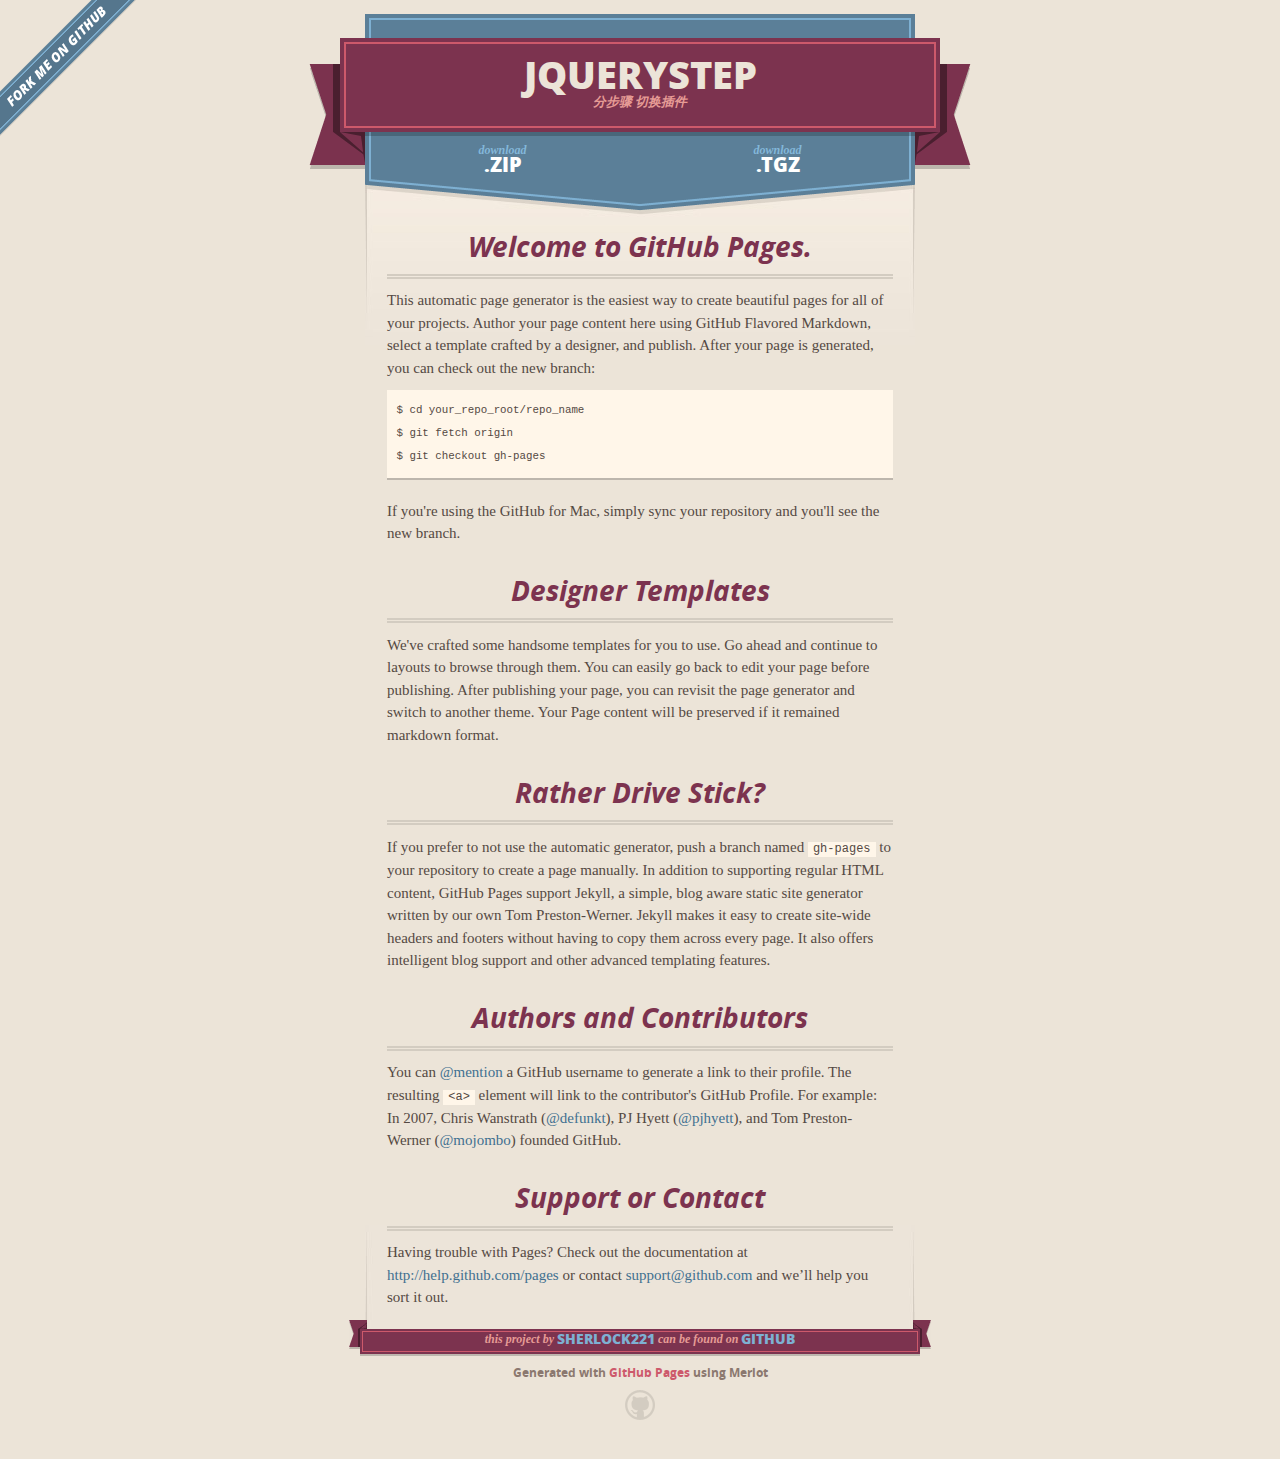
==== index.html @ be66e566 "Create gh-pages branch via GitHub" ====
<!DOCTYPE html>
<html>
  <head>
    <meta charset='utf-8'>
    <meta http-equiv="X-UA-Compatible" content="chrome=1">
    <meta name="viewport" content="width=640" />

    <link rel="stylesheet" href="stylesheets/core.css" media="screen"/>
    <link rel="stylesheet" href="stylesheets/mobile.css" media="handheld, only screen and (max-device-width:640px)"/>
    <link rel="stylesheet" href="stylesheets/pygment_trac.css"/>

    <script type="text/javascript" src="javascripts/modernizr.js"></script>
    <script type="text/javascript" src="https://ajax.googleapis.com/ajax/libs/jquery/1.7.1/jquery.min.js"></script>
    <script type="text/javascript" src="javascripts/headsmart.min.js"></script>
    <script type="text/javascript">
      $(document).ready(function () {
        $('#main_content').headsmart()
      })
    </script>
    <title>Jquerystep by sherlock221</title>
  </head>

  <body>
    <a id="forkme_banner" href="https://github.com/sherlock221/jquerystep">View on GitHub</a>
    <div class="shell">

      <header>
        <span class="ribbon-outer">
          <span class="ribbon-inner">
            <h1>Jquerystep</h1>
            <h2>分步骤 切换插件</h2>
          </span>
          <span class="left-tail"></span>
          <span class="right-tail"></span>
        </span>
      </header>

      <section id="downloads">
        <span class="inner">
          <a href="https://github.com/sherlock221/jquerystep/zipball/master" class="zip"><em>download</em> .ZIP</a><a href="https://github.com/sherlock221/jquerystep/tarball/master" class="tgz"><em>download</em> .TGZ</a>
        </span>
      </section>


      <span class="banner-fix"></span>


      <section id="main_content">
        <h3>
<a name="welcome-to-github-pages" class="anchor" href="#welcome-to-github-pages"><span class="octicon octicon-link"></span></a>Welcome to GitHub Pages.</h3>

<p>This automatic page generator is the easiest way to create beautiful pages for all of your projects. Author your page content here using GitHub Flavored Markdown, select a template crafted by a designer, and publish. After your page is generated, you can check out the new branch:</p>

<pre><code>$ cd your_repo_root/repo_name
$ git fetch origin
$ git checkout gh-pages
</code></pre>

<p>If you're using the GitHub for Mac, simply sync your repository and you'll see the new branch.</p>

<h3>
<a name="designer-templates" class="anchor" href="#designer-templates"><span class="octicon octicon-link"></span></a>Designer Templates</h3>

<p>We've crafted some handsome templates for you to use. Go ahead and continue to layouts to browse through them. You can easily go back to edit your page before publishing. After publishing your page, you can revisit the page generator and switch to another theme. Your Page content will be preserved if it remained markdown format.</p>

<h3>
<a name="rather-drive-stick" class="anchor" href="#rather-drive-stick"><span class="octicon octicon-link"></span></a>Rather Drive Stick?</h3>

<p>If you prefer to not use the automatic generator, push a branch named <code>gh-pages</code> to your repository to create a page manually. In addition to supporting regular HTML content, GitHub Pages support Jekyll, a simple, blog aware static site generator written by our own Tom Preston-Werner. Jekyll makes it easy to create site-wide headers and footers without having to copy them across every page. It also offers intelligent blog support and other advanced templating features.</p>

<h3>
<a name="authors-and-contributors" class="anchor" href="#authors-and-contributors"><span class="octicon octicon-link"></span></a>Authors and Contributors</h3>

<p>You can <a href="https://github.com/blog/821" class="user-mention">@mention</a> a GitHub username to generate a link to their profile. The resulting <code>&lt;a&gt;</code> element will link to the contributor's GitHub Profile. For example: In 2007, Chris Wanstrath (<a href="https://github.com/defunkt" class="user-mention">@defunkt</a>), PJ Hyett (<a href="https://github.com/pjhyett" class="user-mention">@pjhyett</a>), and Tom Preston-Werner (<a href="https://github.com/mojombo" class="user-mention">@mojombo</a>) founded GitHub.</p>

<h3>
<a name="support-or-contact" class="anchor" href="#support-or-contact"><span class="octicon octicon-link"></span></a>Support or Contact</h3>

<p>Having trouble with Pages? Check out the documentation at <a href="http://help.github.com/pages">http://help.github.com/pages</a> or contact <a href="mailto:support@github.com">support@github.com</a> and we’ll help you sort it out.</p>
      </section>

      <footer>
        <span class="ribbon-outer">
          <span class="ribbon-inner">
            <p>this project by <a href="https://github.com/sherlock221">sherlock221</a> can be found on <a href="https://github.com/sherlock221/jquerystep">GitHub</a></p>
          </span>
          <span class="left-tail"></span>
          <span class="right-tail"></span>
        </span>
        <p>Generated with <a href="http://pages.github.com">GitHub Pages</a> using Merlot</p>
        <span class="octocat"></span>
      </footer>

    </div>

    
  </body>
</html>
---- stylesheets/core.css ----
@import url("screen.css");
@import url("non-screen.css") handheld;
@import url("non-screen.css") only screen and (max-device-width:640px);
---- stylesheets/mobile.css ----
/* Generated by Font Squirrel (http://www.fontsquirrel.com) on February 9, 2012 */


@font-face {
  font-family: 'Open Sans';
  src: url('../fonts/opensans-regular-webfont.eot');
  src: url('../fonts/opensans-regular-webfont.eot?#iefix') format('embedded-opentype'),
       url('../fonts/opensans-regular-webfont.woff') format('woff'),
       url('../fonts/opensans-regular-webfont.ttf') format('truetype'),
       url('../fonts/opensans-regular-webfont.svg#OpenSansRegular') format('svg');
  font-weight: normal;
  font-style: normal;
}

@font-face {
  font-family: 'Open Sans';
  src: url('../fonts/opensans-italic-webfont.eot');
  src: url('../fonts/opensans-italic-webfont.eot?#iefix') format('embedded-opentype'),
       url('../fonts/opensans-italic-webfont.woff') format('woff'),
       url('../fonts/opensans-italic-webfont.ttf') format('truetype'),
       url('../fonts/opensans-italic-webfont.svg#OpenSansItalic') format('svg');
  font-weight: normal;
  font-style: italic;
}

@font-face {
  font-family: 'Open Sans';
  src: url('../fonts/opensans-bold-webfont.eot');
  src: url('../fonts/opensans-bold-webfont.eot?#iefix') format('embedded-opentype'),
       url('../fonts/opensans-bold-webfont.woff') format('woff'),
       url('../fonts/opensans-bold-webfont.ttf') format('truetype'),
       url('../fonts/opensans-bold-webfont.svg#OpenSansBold') format('svg');
  font-weight: bold;
  font-style: normal;
}

@font-face {
  font-family: 'Open Sans';
  src: url('../fonts/opensans-bolditalic-webfont.eot');
  src: url('../fonts/opensans-bolditalic-webfont.eot?#iefix') format('embedded-opentype'),
       url('../fonts/opensans-bolditalic-webfont.woff') format('woff'),
       url('../fonts/opensans-bolditalic-webfont.ttf') format('truetype'),
       url('../fonts/opensans-bolditalic-webfont.svg#OpenSansBoldItalic') format('svg');
  font-weight: bold;
  font-style: italic;
}

@font-face {
  font-family: 'Open Sans';
  src: url('../fonts/opensans-extrabold-webfont.eot');
  src: url('../fonts/opensans-extrabold-webfont.eot?#iefix') format('embedded-opentype'),
       url('../fonts/opensans-extrabold-webfont.woff') format('woff'),
       url('../fonts/opensans-extrabold-webfont.ttf') format('truetype'),
       url('../fonts/opensans-extrabold-webfont.svg#OpenSansExtrabold') format('svg');
  font-weight: bolder;
  font-style: normal;
}


/* http://meyerweb.com/eric/tools/css/reset/ 
   v2.0 | 20110126
   License: none (public domain)
*/

html, body, div, span, applet, object, iframe,
h1, h2, h3, h4, h5, h6, p, blockquote, pre,
a, abbr, acronym, address, big, cite, code,
del, dfn, em, img, ins, kbd, q, s, samp,
small, strike, strong, sub, sup, tt, var,
b, u, i, center,
dl, dt, dd, ol, ul, li,
fieldset, form, label, legend,
table, caption, tbody, tfoot, thead, tr, th, td,
article, aside, canvas, details, embed, 
figure, figcaption, footer, header, hgroup, 
menu, nav, output, ruby, section, summary,
time, mark, audio, video {
  margin: 0;
  padding: 0;
  border: 0;
  font-size: 100%;
  font: inherit;
  vertical-align: baseline;
}
/* HTML5 display-role reset for older browsers */
article, aside, details, figcaption, figure, 
footer, header, hgroup, menu, nav, section {
  display: block;
}
body {
  line-height: 1;
}
ol, ul {
  list-style: none;
}
blockquote, q {
  quotes: none;
}
blockquote:before, blockquote:after,
q:before, q:after {
  content: '';
  content: none;
}
table {
  border-collapse: collapse;
  border-spacing: 0;
}

header, footer, section {
  display: block;
  position: relative;
}

/* STYLES */

div.shell {
  display: block;
  width: 640px;
  margin: 0 auto;
}

a#forkme_banner {
  display: none;
}

/* header */

header {
  position: relative;
  z-index: 2;
  margin: 0;
  max-width: 640px;
  top: 51px;
}

header span.ribbon-inner {
  position: relative;
  display: block;
  background-color: #cd596b;
  border: 8px solid #7c334f;
  padding: 6px;
  z-index: 1;
}

header span.left-tail, header span.right-tail {
  position: relative;
  display: block;
  width: 19px;
  height: 10px;
  background: transparent url(../images/ribbon-tail-sprite-2x.png) 0 0 no-repeat;
  position: absolute;
  bottom: -10px;
  z-index: 0;
}

header span.left-tail {
  background-position: 0 0;
  left: 0;
}

header span.right-tail {
  background-position: -19px 0;
  right: 0;
}

header h1 {
  background-color: #7c334f;
  font-size: 2em;
  font-weight: bolder;
  font-style: normal;
  text-transform: uppercase;
  color: #ece4d8;
  text-align: center;
  line-height:1;  
  padding: 14px 20px 0;
}

header h2 {
  background-color: #7c334f;
  font: bold italic .85em/1.5 Georgia, Times, “Times New Roman”, serif;
  color: #e69b95;
  padding-bottom: 14px;
  margin-top: -3px;
  text-align: center;
}

section#downloads {
  position: relative;
  display: block;
  height: 171px;
  width: 602px;
  padding-bottom: 150px;
  margin: 51px auto -250px;
  z-index: 1;
  background: transparent url(../images/shield.png) center 0 no-repeat;
}

section#downloads a {
  display: none;
}

span.banner-fix {
  background: transparent url(../images/shield-fallback.png) center top no-repeat;
  display: block;
  height: 31px;
  position: absolute;
  width: 640px;
  top: 20px;

}

section#main_content {
  z-index: 2;
  padding: 20px 40px 0;
  min-height:185px;
}

/* footer */

footer {
  background: none;
  padding-top: 104px;
  margin: -94px auto 40px;
  max-width:640px;
  text-align: center;
}

footer span.ribbon-outer {
  display: block;
  position: relative;
  border-bottom: 2px solid #bdb6ad;
}

footer span.ribbon-inner {
  position: relative;
  display: block;
  background-color: #cd596b;
  border: 8px solid #7c334f;
  padding: 6px;
  z-index: 1;
}

footer p {
  font-family: 'Open Sans', sans-serif;
  font-weight: bold;
  font-size: .6em;
  color: #8b786f;
}

footer a {
  color: #cd596b;
}

footer span.ribbon-inner p {
  background-color: #7c334f;
  margin: 0;
  color: #e69b95;
  font: bold italic 22px/1 Georgia, Times, “Times New Roman”, serif;
  height: auto;
  line-height: 1.1;
  padding: 20px 0px 10px;
}

footer span.ribbon-inner a {
  display: block;
  position: relative;
  bottom: 0;
  color: #7eb0d2;
  font-family: 'Open Sans', sans-serif;
  text-transform: uppercase;
  font-style: normal;
  font-weight: bolder;
  font-size: 38px;
  padding-bottom: 10px;
}

footer span.ribbon-inner a:hover {
  color: #7eb0d2;
}

footer span.left-tail, footer span.right-tail {
  position: relative;
  display: block;
  width: 23px;
  height: 126px;
  background: transparent url(../images/small-ribbon-tail-sprite-2x.png) 0 0 no-repeat;
  position: absolute;
  top: -126px;
  z-index: 0;
}

footer span.left-tail {
  background-position: 0 0;
  left: 0;
}

footer span.right-tail {
  background-position: -23px 0;
  right: 0;
}

footer span.octocat {
  background: transparent url(../images/octocat-2x.png) 0 0 no-repeat;
  display: block;
  width: 60px;
  height: 60px;
  margin: 20px auto 0;}

/* content */

body {
  background: #ece4d8;
  font: normal normal 30px/1.5 Georgia, Palatino,” Palatino Linotype”, Times, “Times New Roman”, serif;
  color: #544943;
  -webkit-font-smoothing: antialiased;
}

a, a:hover {
  color: #417090;
}

a {
  text-decoration: none;
}

a:hover {
  text-decoration: underline;
}

h1,h2,h3,h4,h5,h6 {
  font-family: 'Open Sans', sans-serif;
  font-weight: bold;
}

p {
  margin: .7em 0 0;
}

strong {
  font-weight: bold;
}

em {
  font-style: italic;
}

ol {
  margin: .7em 0;
  list-style-type: decimal;
  padding-left: 1.35em;
}

ul {
  margin: .7em 0;
  padding-left: 1.35em;
}

ul li {
  padding-left: 20px;
  background: transparent url(../images/chevron-2x.png) left 15px no-repeat;
}

blockquote {
  font-family: 'Open Sans', sans-serif;
  margin: 20px 0;
  color: #8b786f;
  padding-left: 1.35em;
  background: transparent url('../images/blockquote-gfx-2x.png') 0 8px no-repeat;
}

img {
  -webkit-box-shadow: 0px 4px 0px #bdb6ad;
  -moz-box-shadow: 0px 4px 0px #bdb6ad;
  box-shadow: 0px 4px 0px #bdb6ad;
  border: 4px solid #fff6e9;
  max-width: 556px;
}

hr {
  border: none;
  outline: none;
  height: 42px;
  background: transparent url('../images/hr-2x.jpg') center center repeat-x;
  margin: 0 0 20px;
}

code {
  background: #fff6e9;
  font: normal normal .9em/1.7 "Lucida Sans Typewriter", "Lucida Console", Monaco, "Bitstream Vera Sans Mono", monospace;
  padding: 0 5px 1px;
}

pre {
  margin: 10px 0 20px;
  padding: .7em;
  background: #fff6e9;
  border-bottom: 4px solid #bdb6ad;
  font: normal normal .9em/1.7 "Lucida Sans Typewriter", "Lucida Console", Monaco, "Bitstream Vera Sans Mono", monospace;
  overflow: auto;
}

table {
  background: #fff6e9;
  display: table;
  width: 100%;
  border-collapse: separate;
  border-bottom: 4px solid #bdb6ad;
  margin: 10px 0;
}

tr {
  display: table-row;
}

th {
  display: table-cell;
  padding: 2px 10px;
  border: solid #ece4d8;
  border-width: 0 4px 4px 0;
  color: #cd596b;
  font-family: 'Open Sans', sans-serif;
  font-weight: bold;
  font-size: .85em;
}

td {
  display: table-cell;
  padding: 0 .7em;
  border: solid #ece4d8;
  border-width: 0 4px 4px 0;
}

td:last-child, th:last-child {
  border-right: none;
}

tr:last-child td {
  border-bottom: none;
}

dl {
  margin: .7em 0 20px;
}

dt {
  font-family: 'Open Sans', sans-serif;
  font-weight: bold;
}

dd {
  padding-left: 1.35em;
}

dd p:first-child {
  margin-top: 0;
}

/* Content based headers */

#main_content > .header-level-1:first-child,
#main_content > .header-level-2:first-child,
#main_content > .header-level-3:first-child,
#main_content > .header-level-4:first-child,
#main_content > .header-level-5:first-child,
#main_content > .header-level-6:first-child {
  margin-top: 0;
}

.header-level-1 {
  font-size: 1.85em;
  border-bottom: .2em double #d3ccc1;
  color: #7c334f;
  text-align: center;
  font-style: italic;
  margin: 1.1em 0 .38em;
  line-height: 1.2;
  padding-bottom: 10px
}

.header-level-2 {
  font-size: 1.58em;
  color: #7c334f;
  margin: .95em 0 .5em;
  border-bottom: .1em solid #D3CCC1;
  line-height: 1.2;
  padding-bottom: 10px
}

.header-level-3 {
  margin: 20px 0 10px;
  font-size: 1.45em;
}

.header-level-4 {
  margin: .6em 0;
  font-size: 1.2em;
  color: #cd596b;
}

.header-level-5 {
  margin: .7em 0;
  font-size: 1em;
  color: #8b786f;
}

.header-level-6 {
  margin: .8em 0;
  font-size: .85em;
  font-style: italic;
}
---- stylesheets/pygment_trac.css ----
.highlight  { background: #ffffff; }
.highlight .c { color: #999988; font-style: italic } /* Comment */
.highlight .err { color: #a61717; background-color: #e3d2d2 } /* Error */
.highlight .k { font-weight: bold } /* Keyword */
.highlight .o { font-weight: bold } /* Operator */
.highlight .cm { color: #999988; font-style: italic } /* Comment.Multiline */
.highlight .cp { color: #999999; font-weight: bold } /* Comment.Preproc */
.highlight .c1 { color: #999988; font-style: italic } /* Comment.Single */
.highlight .cs { color: #999999; font-weight: bold; font-style: italic } /* Comment.Special */
.highlight .gd { color: #000000; background-color: #ffdddd } /* Generic.Deleted */
.highlight .gd .x { color: #000000; background-color: #ffaaaa } /* Generic.Deleted.Specific */
.highlight .ge { font-style: italic } /* Generic.Emph */
.highlight .gr { color: #aa0000 } /* Generic.Error */
.highlight .gh { color: #999999 } /* Generic.Heading */
.highlight .gi { color: #000000; background-color: #ddffdd } /* Generic.Inserted */
.highlight .gi .x { color: #000000; background-color: #aaffaa } /* Generic.Inserted.Specific */
.highlight .go { color: #888888 } /* Generic.Output */
.highlight .gp { color: #555555 } /* Generic.Prompt */
.highlight .gs { font-weight: bold } /* Generic.Strong */
.highlight .gu { color: #800080; font-weight: bold; } /* Generic.Subheading */
.highlight .gt { color: #aa0000 } /* Generic.Traceback */
.highlight .kc { font-weight: bold } /* Keyword.Constant */
.highlight .kd { font-weight: bold } /* Keyword.Declaration */
.highlight .kn { font-weight: bold } /* Keyword.Namespace */
.highlight .kp { font-weight: bold } /* Keyword.Pseudo */
.highlight .kr { font-weight: bold } /* Keyword.Reserved */
.highlight .kt { color: #445588; font-weight: bold } /* Keyword.Type */
.highlight .m { color: #009999 } /* Literal.Number */
.highlight .s { color: #d14 } /* Literal.String */
.highlight .na { color: #008080 } /* Name.Attribute */
.highlight .nb { color: #0086B3 } /* Name.Builtin */
.highlight .nc { color: #445588; font-weight: bold } /* Name.Class */
.highlight .no { color: #008080 } /* Name.Constant */
.highlight .ni { color: #800080 } /* Name.Entity */
.highlight .ne { color: #990000; font-weight: bold } /* Name.Exception */
.highlight .nf { color: #990000; font-weight: bold } /* Name.Function */
.highlight .nn { color: #555555 } /* Name.Namespace */
.highlight .nt { color: #000080 } /* Name.Tag */
.highlight .nv { color: #008080 } /* Name.Variable */
.highlight .ow { font-weight: bold } /* Operator.Word */
.highlight .w { color: #bbbbbb } /* Text.Whitespace */
.highlight .mf { color: #009999 } /* Literal.Number.Float */
.highlight .mh { color: #009999 } /* Literal.Number.Hex */
.highlight .mi { color: #009999 } /* Literal.Number.Integer */
.highlight .mo { color: #009999 } /* Literal.Number.Oct */
.highlight .sb { color: #d14 } /* Literal.String.Backtick */
.highlight .sc { color: #d14 } /* Literal.String.Char */
.highlight .sd { color: #d14 } /* Literal.String.Doc */
.highlight .s2 { color: #d14 } /* Literal.String.Double */
.highlight .se { color: #d14 } /* Literal.String.Escape */
.highlight .sh { color: #d14 } /* Literal.String.Heredoc */
.highlight .si { color: #d14 } /* Literal.String.Interpol */
.highlight .sx { color: #d14 } /* Literal.String.Other */
.highlight .sr { color: #009926 } /* Literal.String.Regex */
.highlight .s1 { color: #d14 } /* Literal.String.Single */
.highlight .ss { color: #990073 } /* Literal.String.Symbol */
.highlight .bp { color: #999999 } /* Name.Builtin.Pseudo */
.highlight .vc { color: #008080 } /* Name.Variable.Class */
.highlight .vg { color: #008080 } /* Name.Variable.Global */
.highlight .vi { color: #008080 } /* Name.Variable.Instance */
.highlight .il { color: #009999 } /* Literal.Number.Integer.Long */

.type-csharp .highlight .k { color: #0000FF }
.type-csharp .highlight .kt { color: #0000FF }
.type-csharp .highlight .nf { color: #000000; font-weight: normal }
.type-csharp .highlight .nc { color: #2B91AF }
.type-csharp .highlight .nn { color: #000000 }
.type-csharp .highlight .s { color: #A31515 }
.type-csharp .highlight .sc { color: #A31515 }
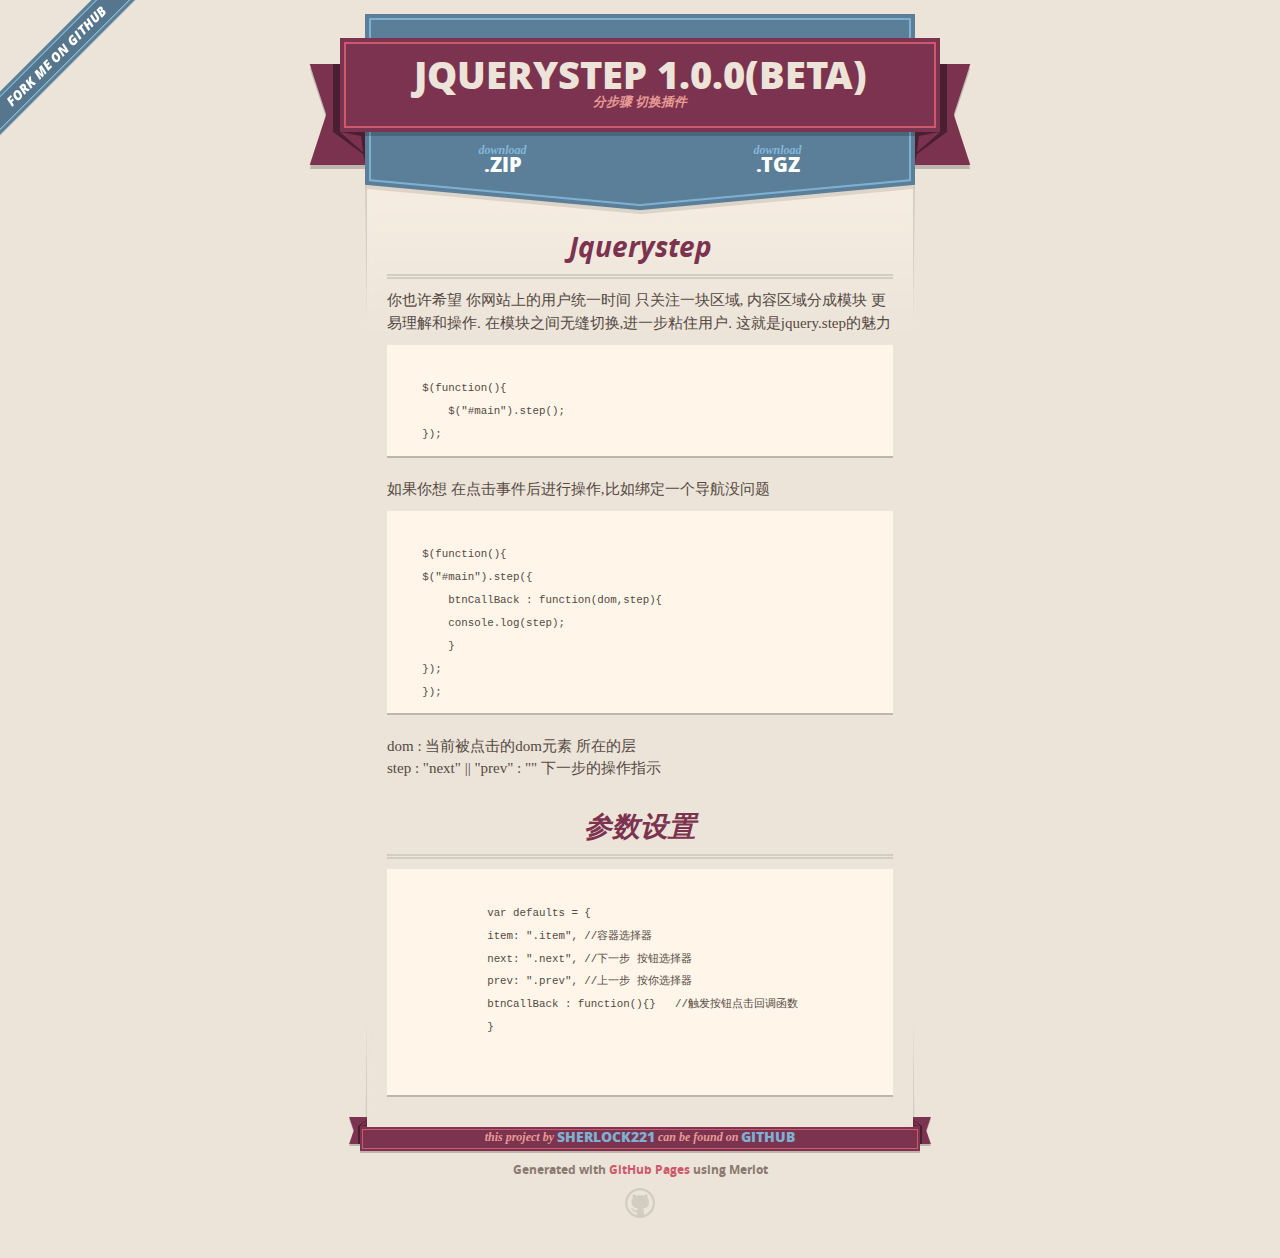
==== commit 09ede349: "1.0.0的版本" ====
--- a/index.html
+++ b/index.html
@@ -27,7 +27,7 @@
       <header>
         <span class="ribbon-outer">
           <span class="ribbon-inner">
-            <h1>Jquerystep</h1>
+            <h1>Jquerystep 1.0.0(beta)</h1>
             <h2>分步骤 切换插件</h2>
           </span>
           <span class="left-tail"></span>
@@ -47,36 +47,52 @@
 
       <section id="main_content">
         <h3>
-<a name="welcome-to-github-pages" class="anchor" href="#welcome-to-github-pages"><span class="octicon octicon-link"></span></a>Welcome to GitHub Pages.</h3>
+<a name="welcome-to-github-pages" class="anchor" href="#welcome-to-github-pages"><span class="octicon octicon-link"></span></a>Jquerystep</h3>
 
-<p>This automatic page generator is the easiest way to create beautiful pages for all of your projects. Author your page content here using GitHub Flavored Markdown, select a template crafted by a designer, and publish. After your page is generated, you can check out the new branch:</p>
+<p>
+    你也许希望 你网站上的用户统一时间 只关注一块区域, 内容区域分成模块 更易理解和操作. 在模块之间无缝切换,进一步粘住用户. 这就是jquery.step的魅力
 
-<pre><code>$ cd your_repo_root/repo_name
-$ git fetch origin
-$ git checkout gh-pages
+</p>
+
+<pre><code>
+    $(function(){
+        $("#main").step();
+    });
 </code></pre>
 
-<p>If you're using the GitHub for Mac, simply sync your repository and you'll see the new branch.</p>
+<p>如果你想 在点击事件后进行操作,比如绑定一个导航没问题</p>
+
+<pre><code>
+    $(function(){
+    $("#main").step({
+        btnCallBack : function(dom,step){
+        console.log(step);
+        }
+    });
+    });
+</code></pre>
+
+<p>
+    dom : 当前被点击的dom元素 所在的层<br/>
+    step  : "next" || "prev" : ""  下一步的操作指示
+</p>
+
+
 
 <h3>
-<a name="designer-templates" class="anchor" href="#designer-templates"><span class="octicon octicon-link"></span></a>Designer Templates</h3>
+<a name="designer-templates" class="anchor" href="#designer-templates"><span class="octicon octicon-link"></span></a>参数设置</h3>
 
-<p>We've crafted some handsome templates for you to use. Go ahead and continue to layouts to browse through them. You can easily go back to edit your page before publishing. After publishing your page, you can revisit the page generator and switch to another theme. Your Page content will be preserved if it remained markdown format.</p>
 
-<h3>
-<a name="rather-drive-stick" class="anchor" href="#rather-drive-stick"><span class="octicon octicon-link"></span></a>Rather Drive Stick?</h3>
+          <pre><code>
+              var defaults = {
+              item: ".item", //容器选择器
+              next: ".next", //下一步 按钮选择器
+              prev: ".prev", //上一步 按你选择器
+              btnCallBack : function(){}   //触发按钮点击回调函数
+              }
 
-<p>If you prefer to not use the automatic generator, push a branch named <code>gh-pages</code> to your repository to create a page manually. In addition to supporting regular HTML content, GitHub Pages support Jekyll, a simple, blog aware static site generator written by our own Tom Preston-Werner. Jekyll makes it easy to create site-wide headers and footers without having to copy them across every page. It also offers intelligent blog support and other advanced templating features.</p>
+          </code></pre>
 
-<h3>
-<a name="authors-and-contributors" class="anchor" href="#authors-and-contributors"><span class="octicon octicon-link"></span></a>Authors and Contributors</h3>
-
-<p>You can <a href="https://github.com/blog/821" class="user-mention">@mention</a> a GitHub username to generate a link to their profile. The resulting <code>&lt;a&gt;</code> element will link to the contributor's GitHub Profile. For example: In 2007, Chris Wanstrath (<a href="https://github.com/defunkt" class="user-mention">@defunkt</a>), PJ Hyett (<a href="https://github.com/pjhyett" class="user-mention">@pjhyett</a>), and Tom Preston-Werner (<a href="https://github.com/mojombo" class="user-mention">@mojombo</a>) founded GitHub.</p>
-
-<h3>
-<a name="support-or-contact" class="anchor" href="#support-or-contact"><span class="octicon octicon-link"></span></a>Support or Contact</h3>
-
-<p>Having trouble with Pages? Check out the documentation at <a href="http://help.github.com/pages">http://help.github.com/pages</a> or contact <a href="mailto:support@github.com">support@github.com</a> and we’ll help you sort it out.</p>
       </section>
 
       <footer>
